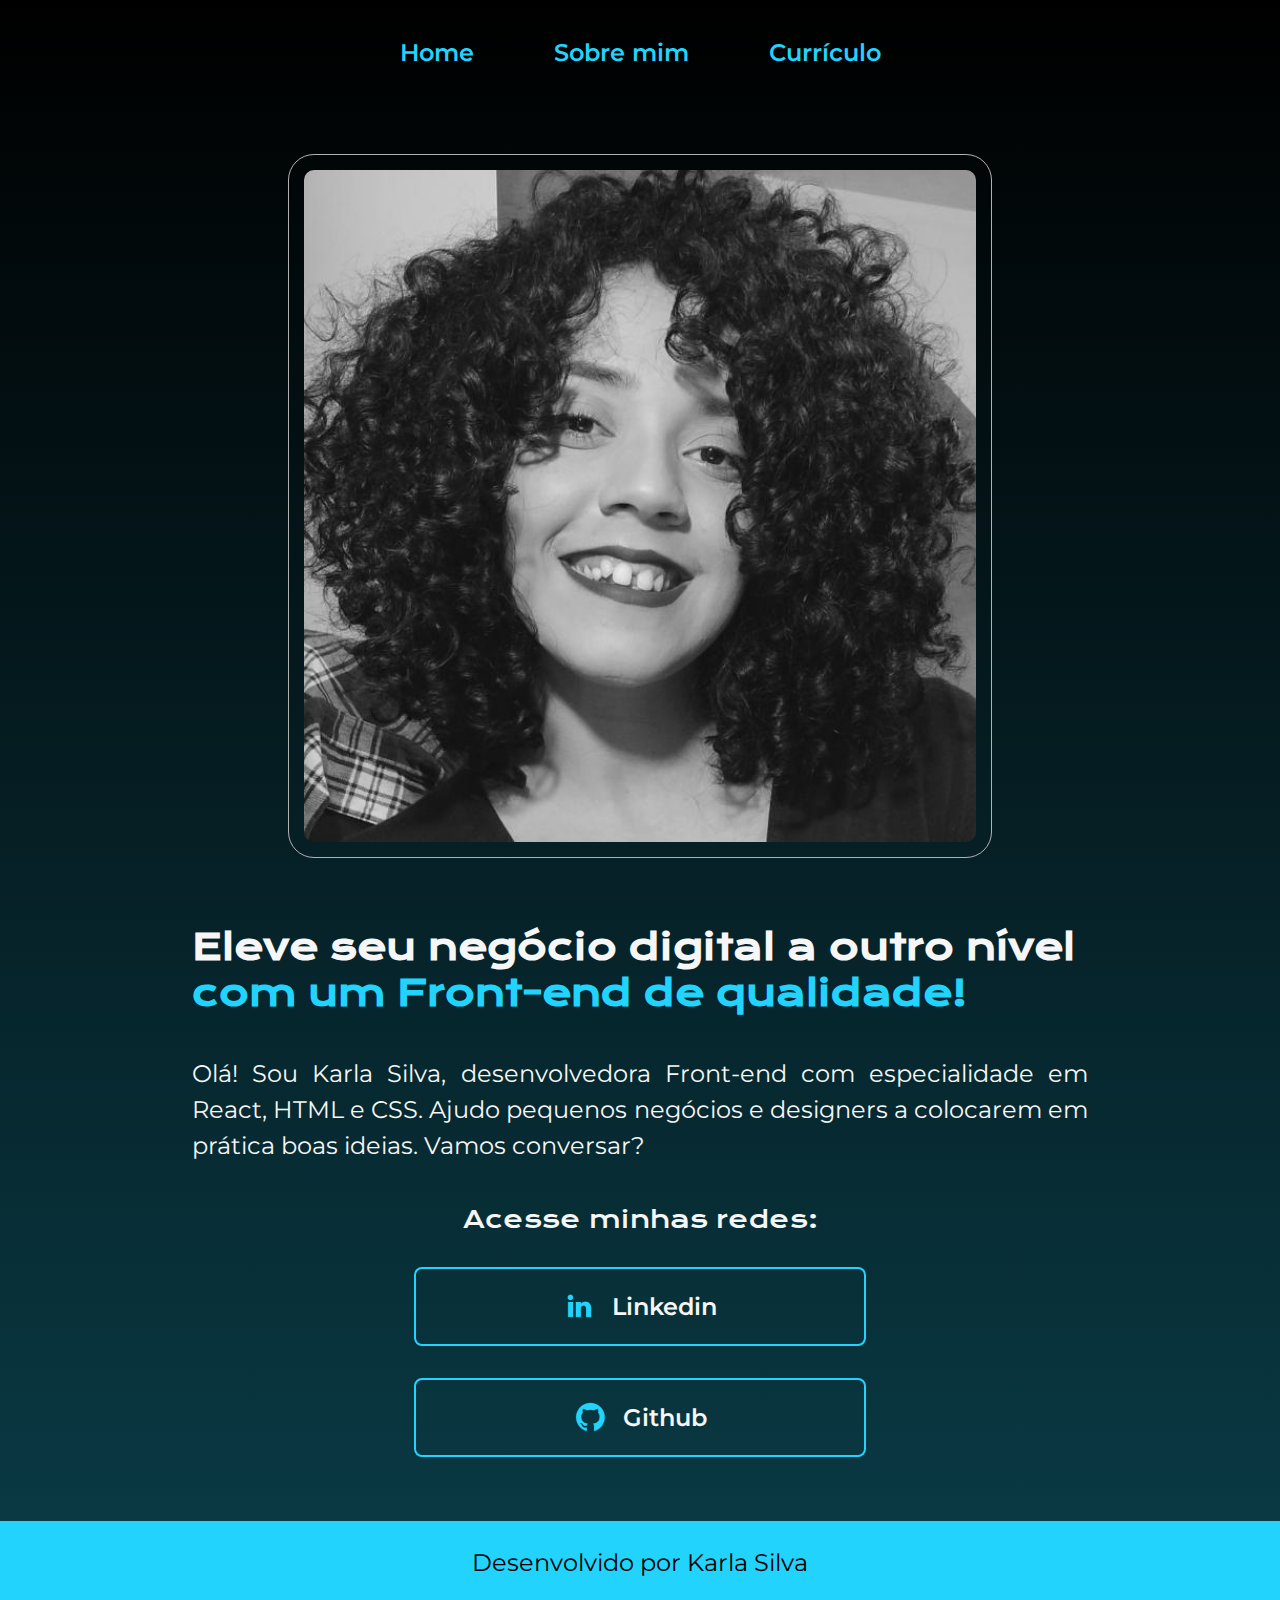
==== index.html @ 532bd595 "Portfolio" ====
<!DOCTYPE html>
<html lang="pt-br">
<head>
    <meta charset="UTF-8">
    <meta http-equiv="X-UA-Compatible" content="IE=edge">
    <meta name="viewport" content="width=device-width, initial-scale=1.0">
    <title>Portfólio</title>
    <link rel="stylesheet" href="./styles/style.css" type="text/css">
</head>
<body>
    <header class="cabecalho">
        <nav class="cabecalho__menu">
            <a class="cabecalho__menu__link" href="index.html">Home</a>
            <a class="cabecalho__menu__link" href="about.html">Sobre mim</a>
            <a class="cabecalho__menu__link" href="curriculum.html">Currículo</a>
        </nav>
    </header>
    <main class="apresentacao">
        <section class="apresentacao__conteudo">
            <h1 class="apresentacao__conteudo__titulo">Eleve seu negócio digital a outro nível <strong class="texto-destaque">com um Front-end de qualidade!</strong></h1>
            <p class="apresentacao__conteudo__texto">Olá! Sou Karla Silva, desenvolvedora Front-end com especialidade em React, HTML e CSS. Ajudo pequenos negócios e designers a colocarem em prática boas ideias. Vamos conversar?</p>
            <div class="apresentacao__conteudo__links">
                <h2 class="apresentacao__conteudo__links__subtitulo">Acesse minhas redes:</h2>
                <a class="apresentacao__conteudo__links__navegacao" href="https://www.linkedin.com/in/karlasilvadev/">
                    <img src="assets/linkedin.png">
                    Linkedin
                </a>
                <a class="apresentacao__conteudo__links__navegacao" href="https://github.com/KarlaSilvaDev">
                    <img src="assets/github.png">
                    Github
                </a>
            </div>
        </section>
        <img class="apresentacao__imagem" src="/assets/perfil.jpg" alt="Foto da Karla Silva">
    </main>
    <footer class="rodape">
        <p>Desenvolvido por Karla Silva</p>
    </footer>
    
</body>
</html>
---- styles/style.css ----
@import url('https://fonts.googleapis.com/css2?family=Krona+One&family=Montserrat:wght@400;600&display=swap');

:root {
    --cor-primaria: #000000;
    --cor-secundaria: #F6F6F6;
    --cor-terciaria: #22D4FD;
    --cor-hover: #272727;

    --fonte-primaria: 'Krona One', sans-serif;
    --fonte-secundaria: 'Montserrat', sans-serif;
}

* {
    margin: 0;
    padding: 0;
}

body {
    box-sizing: border-box;
    background-color: var(--cor-primaria);
    color: var(--cor-secundaria);
    background: linear-gradient(to top, #0a3c47, #000000);
}

.cabecalho {
    padding: 2% 0 0 15%;
}

.cabecalho__menu {
    display: flex;
    gap: 80px;
}

.cabecalho__menu__link {
    font-family: var(--fonte-secundaria);
    font-size: 1.5rem;
    color: var(--cor-terciaria);
    font-weight: 600;
    font-style: normal;
    text-decoration: none;
}

.apresentacao,
.sobre-mim {
    padding: 5% 15%;
    display: flex;
    align-items: center;
    justify-content: space-between;
    gap: 82px;
}

.apresentacao__conteudo,
.sobre-mim__conteudo {
    width: 50%;
    display: flex;
    flex-direction: column;
    gap: 40px;
}

.apresentacao__conteudo__titulo,
.sobre-mim__conteudo__titulo,
.curriculo__titulo {
    font-family: var(--fonte-primaria);
    font-size: 2.25rem;
}

.texto-destaque {
    color: var(--cor-terciaria);
}

.apresentacao__conteudo__texto,
.sobre-mim__conteudo__texto,
.curriculo__conteudo__texto {
    font-family: var(--fonte-secundaria);
    font-size: 1.5rem;
    font-weight: 400;
    line-height: 2.25rem;
    text-align: justify;
}

.apresentacao__conteudo__links {
    display: flex;
    flex-direction: column;
    align-items: center;
    justify-content: space-between;
    gap: 32px;
}

.apresentacao__conteudo__links__subtitulo {
    font-family: var(--fonte-primaria);
    font-weight: 400;
    font-size: 1.5rem;
}

.apresentacao__conteudo__links__navegacao {
    width: 50%;
    padding: 21.5px 0;
    border: 2px solid var(--cor-terciaria);
    border-radius: 8px;
    text-decoration: none;
    text-align: center;
    color: var(--cor-secundaria);
    font-family: var(--fonte-secundaria);
    font-size: 1.5rem;
    font-weight: 600;
    display: flex;
    align-items: center;
    justify-content: center;
    gap: 16px;
}

.apresentacao__conteudo__links__navegacao:hover {
    background-color: var(--cor-hover);
}

.apresentacao__imagem,
.sobre-mim__imagem,
.curriculo__imagem {
    border-radius: 10px;
    outline: 1px solid var(--cor-terciaria);
    outline-offset: 15px;
    filter: grayscale(100%);
    transition: filter 0.3s ease;
    width: 50%;
}

.apresentacao__imagem:hover,
.sobre-mim__imagem:hover,
.curriculo__imagem:hover {
    filter: grayscale(0%);
}


.curriculo__imagem {
    width: 100%;
}

.curriculo {
    padding: 5% 15%;
}

.curriculo__conteudo-inicial {
    width: 100%;
    display: flex;
    gap: 5%;
    background-color: #272727;
    padding: 5%;
    box-sizing: border-box;
    border-radius: 0 16px 16px 0;
    border: 1px solid var(--cor-terciaria);
    border-left: 10px solid var(--cor-terciaria);
}

.curriculo__subtitulo {
    font-family: 'Krona One', sans-serif;
    font-size: 1.5rem;
    font-weight: 400;
    color: #8b8686;
}

.curriculo__conteudo-inicial__sub-subtitulo,
.curriculo__tecnologias__sub-subtitulo {
    font-family: var(--fonte-primaria);
    font-size: 1.5rem;
    margin: 30px 0;
}


.curriculo__link {
    background-color: var(--cor-primaria);
    text-decoration: none;
    color: var(--cor-terciaria);
    width: 378px;
    padding: 16px;
    border-radius: 8px;
    text-align: center;
    font-family: var(--fonte-secundaria);
    font-size: 1.5rem;
    font-weight: 600;
}

.curriculo__link:hover {
    background-color: var(--cor-terciaria);
    color: var(--cor-primaria)
}


.curriculo__conteudo-inicial__download {
    display: flex;
    flex-direction: column;
    justify-content: space-evenly;
    gap: 25px;
}

.curriculo__tecnologias {
    text-align: center;
}

.curriculo__tecnologias__icones {
    display: flex;
    justify-content: space-evenly;
}

.rodape {
    background-color: var(--cor-terciaria);
    color: var(--cor-primaria);
    font-family: var(--fonte-secundaria);
    font-size: 1.5rem;
    line-height: 36px;
    padding: 24px;
    text-align: center;
    font-weight: 400;
}


@media (max-width: 1500px) {
    .cabecalho {
        padding: 3%;
    }

    .cabecalho__menu {
        justify-content: center;
    }

    .cabecalho__menu__link {
        font-family: var(--fonte-secundaria);
        font-size: 1.5rem;
        color: var(--cor-terciaria);
        font-weight: 600;
        font-style: normal;
        text-decoration: none;
    }

    .apresentacao,
    .sobre-mim,
    .curriculo__conteudo-inicial {
        flex-direction: column-reverse;
        align-items: center;
    }

    .apresentacao__conteudo,
    .sobre-mim__conteudo {
        width: auto;
    }

    .apresentacao__imagem,
    .sobre-mim__imagem{
        width: 75%;
    }

}
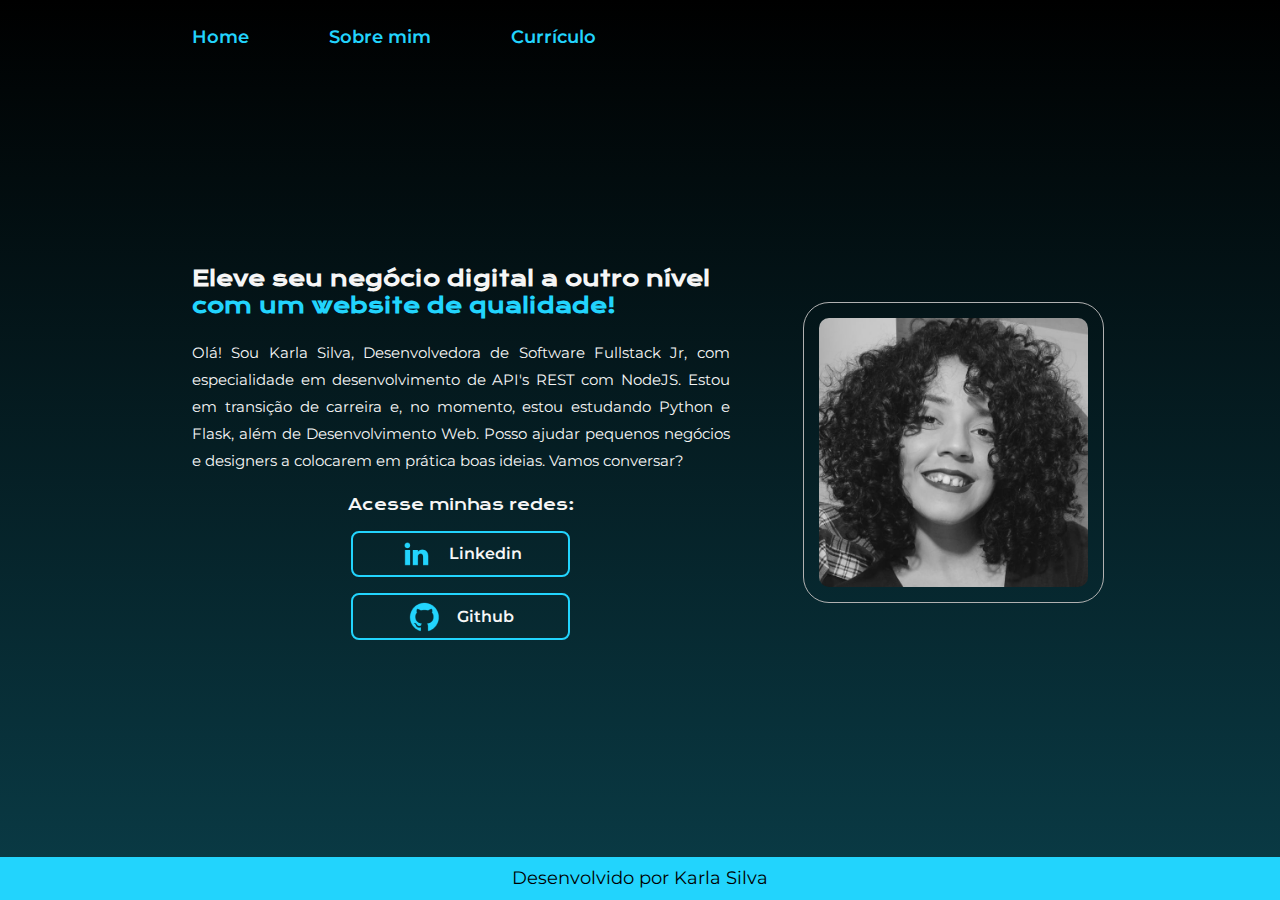
==== commit c988fe74: "style: Responsividade" ====
--- a/index.html
+++ b/index.html
@@ -17,8 +17,8 @@
     </header>
     <main class="apresentacao">
         <section class="apresentacao__conteudo">
-            <h1 class="apresentacao__conteudo__titulo">Eleve seu negócio digital a outro nível <strong class="texto-destaque">com um Front-end de qualidade!</strong></h1>
-            <p class="apresentacao__conteudo__texto">Olá! Sou Karla Silva, desenvolvedora Front-end com especialidade em React, HTML e CSS. Ajudo pequenos negócios e designers a colocarem em prática boas ideias. Vamos conversar?</p>
+            <h1 class="apresentacao__conteudo__titulo">Eleve seu negócio digital a outro nível <strong class="texto-destaque">com um website de qualidade!</strong></h1>
+            <p class="apresentacao__conteudo__texto">Olá! Sou Karla Silva, Desenvolvedora de Software Fullstack Jr, com especialidade em desenvolvimento de API's REST com NodeJS. Estou em transição de carreira e, no momento, estou estudando Python e Flask, além de Desenvolvimento Web. Posso ajudar pequenos negócios e designers a colocarem em prática boas ideias. Vamos conversar?</p>
             <div class="apresentacao__conteudo__links">
                 <h2 class="apresentacao__conteudo__links__subtitulo">Acesse minhas redes:</h2>
                 <a class="apresentacao__conteudo__links__navegacao" href="https://www.linkedin.com/in/karlasilvadev/">
--- a/styles/style.css
+++ b/styles/style.css
@@ -10,6 +10,10 @@
     --fonte-secundaria: 'Montserrat', sans-serif;
 }
 
+html {
+    font-size: 12px;
+}
+
 * {
     margin: 0;
     padding: 0;
@@ -20,6 +24,10 @@
     background-color: var(--cor-primaria);
     color: var(--cor-secundaria);
     background: linear-gradient(to top, #0a3c47, #000000);
+    min-height: 100vh;
+    display: flex;
+    flex-direction: column;
+    justify-content: space-between;
 }
 
 .cabecalho {
@@ -51,17 +59,18 @@
 
 .apresentacao__conteudo,
 .sobre-mim__conteudo {
-    width: 50%;
+    width: 60%;
     display: flex;
     flex-direction: column;
-    gap: 40px;
+    gap: 20px;
+
 }
 
 .apresentacao__conteudo__titulo,
 .sobre-mim__conteudo__titulo,
 .curriculo__titulo {
     font-family: var(--fonte-primaria);
-    font-size: 2.25rem;
+    font-size: 1.75rem;
 }
 
 .texto-destaque {
@@ -72,7 +81,7 @@
 .sobre-mim__conteudo__texto,
 .curriculo__conteudo__texto {
     font-family: var(--fonte-secundaria);
-    font-size: 1.5rem;
+    font-size: 1.25rem;
     font-weight: 400;
     line-height: 2.25rem;
     text-align: justify;
@@ -83,25 +92,25 @@
     flex-direction: column;
     align-items: center;
     justify-content: space-between;
-    gap: 32px;
+    gap: 16px;
 }
 
 .apresentacao__conteudo__links__subtitulo {
     font-family: var(--fonte-primaria);
     font-weight: 400;
-    font-size: 1.5rem;
+    font-size: 1.3rem;
 }
 
 .apresentacao__conteudo__links__navegacao {
-    width: 50%;
-    padding: 21.5px 0;
+    width: 40%;
+    padding: 1% 0;
     border: 2px solid var(--cor-terciaria);
     border-radius: 8px;
     text-decoration: none;
     text-align: center;
     color: var(--cor-secundaria);
     font-family: var(--fonte-secundaria);
-    font-size: 1.5rem;
+    font-size: 1.3rem;
     font-weight: 600;
     display: flex;
     align-items: center;
@@ -121,7 +130,7 @@
     outline-offset: 15px;
     filter: grayscale(100%);
     transition: filter 0.3s ease;
-    width: 50%;
+    width: 30%;
 }
 
 .apresentacao__imagem:hover,
@@ -130,9 +139,8 @@
     filter: grayscale(0%);
 }
 
-
 .curriculo__imagem {
-    width: 100%;
+    width: 80%;
 }
 
 .curriculo {
@@ -164,6 +172,12 @@
     font-size: 1.5rem;
     margin: 30px 0;
 }
+
+
+.curriculo__imagem {
+    width: 100%;
+}
+
 
 
 .curriculo__link {
@@ -206,14 +220,15 @@
     color: var(--cor-primaria);
     font-family: var(--fonte-secundaria);
     font-size: 1.5rem;
-    line-height: 36px;
-    padding: 24px;
+    line-height: 3px;
+    padding: 20px;
     text-align: center;
     font-weight: 400;
-}
-
-
-@media (max-width: 1500px) {
+    margin-bottom: 0;
+}
+
+
+@media (max-width: 1200px) {
     .cabecalho {
         padding: 3%;
     }
@@ -238,14 +253,57 @@
         align-items: center;
     }
 
+    .curriculo__conteudo-inicial__download {
+        align-items: center;
+        gap: 25px;
+    }
+
     .apresentacao__conteudo,
     .sobre-mim__conteudo {
         width: auto;
+
     }
 
     .apresentacao__imagem,
-    .sobre-mim__imagem{
-        width: 75%;
-    }
+    .sobre-mim__imagem {
+        width: 60%;
+    }
+
+    .curriculo__imagem {
+        width: 100%;
+    }
+
+}
+
+@media (max-width: 700px) {
+
+    .curriculo,
+    .sobre-mim {
+        padding: 2% auto;
+        width: 80%;
+    }
+
+    .curriculo__conteudo-inicial {
+        border-left: 5px solid var(--cor-terciaria);
+    }
+
+    .curriculo__imagem {
+        margin-top: 20px;
+        width: 80%;
+    }
+
+    .curriculo__link {
+        width: 80%;
+    }
+
+    .curriculo__tecnologias__icones {
+        flex-wrap: wrap;
+        gap: 10px;
+    }
+
+    .rodape {
+        width: 100%;
+    }
+
 
 }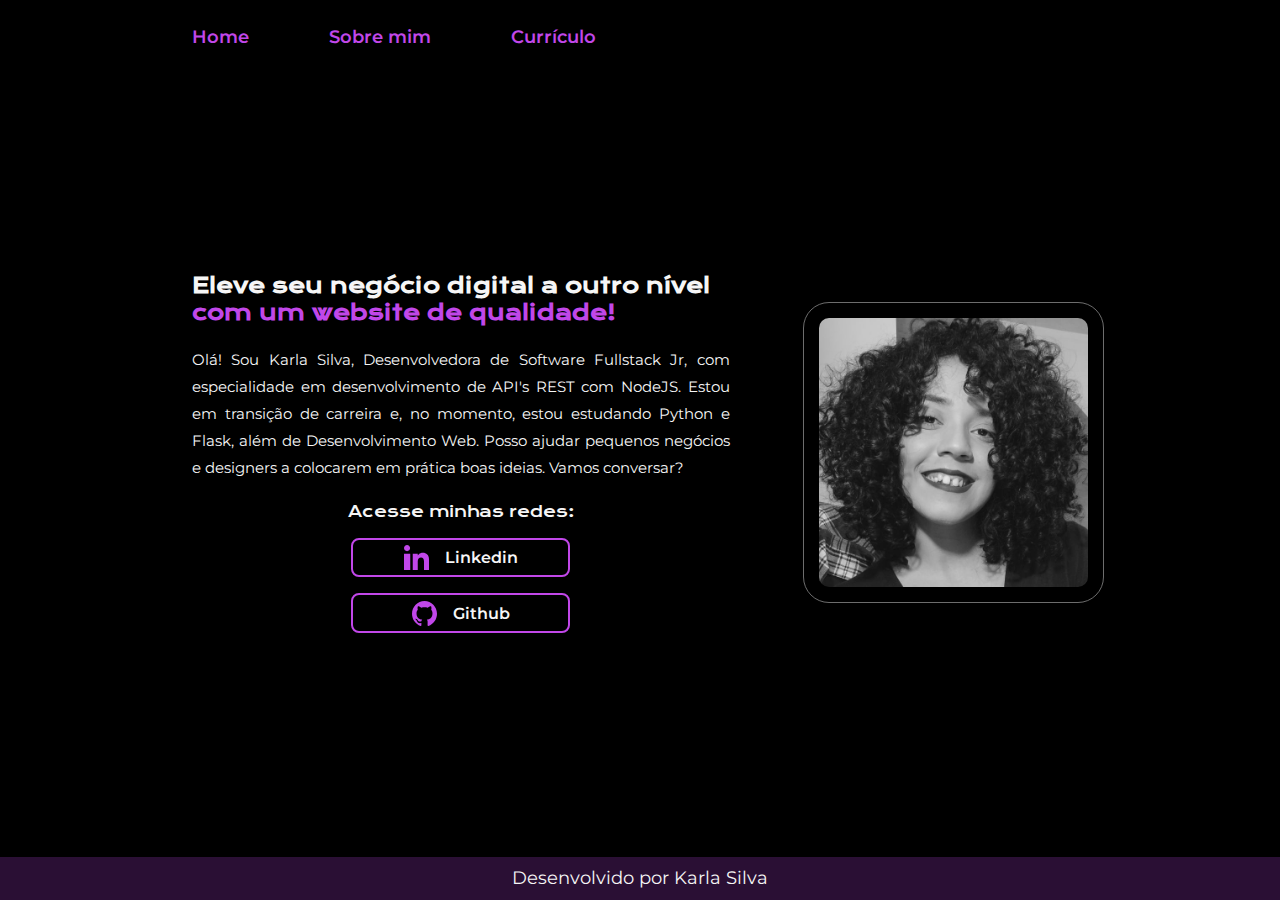
==== commit 3a06f9e7: "style: mudança da paleta de cores e ajustes na responsividade" ====
--- a/index.html
+++ b/index.html
@@ -22,11 +22,11 @@
             <div class="apresentacao__conteudo__links">
                 <h2 class="apresentacao__conteudo__links__subtitulo">Acesse minhas redes:</h2>
                 <a class="apresentacao__conteudo__links__navegacao" href="https://www.linkedin.com/in/karlasilvadev/">
-                    <img src="assets/linkedin.png">
+                    <img  class="links__imagem" src="assets/linkedin.svg">
                     Linkedin
                 </a>
                 <a class="apresentacao__conteudo__links__navegacao" href="https://github.com/KarlaSilvaDev">
-                    <img src="assets/github.png">
+                    <img class="links__imagem" src="assets/github.svg">
                     Github
                 </a>
             </div>
--- a/styles/style.css
+++ b/styles/style.css
@@ -1,10 +1,11 @@
 @import url('https://fonts.googleapis.com/css2?family=Krona+One&family=Montserrat:wght@400;600&display=swap');
 
 :root {
-    --cor-primaria: #000000;
+    --cor-primaria: #000;
     --cor-secundaria: #F6F6F6;
-    --cor-terciaria: #22D4FD;
+    --cor-terciaria: #C147E9;
     --cor-hover: #272727;
+    --cor-footer: #2a0f34;
 
     --fonte-primaria: 'Krona One', sans-serif;
     --fonte-secundaria: 'Montserrat', sans-serif;
@@ -23,7 +24,6 @@
     box-sizing: border-box;
     background-color: var(--cor-primaria);
     color: var(--cor-secundaria);
-    background: linear-gradient(to top, #0a3c47, #000000);
     min-height: 100vh;
     display: flex;
     flex-direction: column;
@@ -120,6 +120,10 @@
 
 .apresentacao__conteudo__links__navegacao:hover {
     background-color: var(--cor-hover);
+}
+
+.links__imagem {
+    width: 25px;
 }
 
 .apresentacao__imagem,
@@ -151,7 +155,7 @@
     width: 100%;
     display: flex;
     gap: 5%;
-    background-color: #272727;
+    background-color: var(--cor-footer);
     padding: 5%;
     box-sizing: border-box;
     border-radius: 0 16px 16px 0;
@@ -216,8 +220,8 @@
 }
 
 .rodape {
-    background-color: var(--cor-terciaria);
-    color: var(--cor-primaria);
+    background-color: var(--cor-footer);
+    color: var(--cor-secundaria);
     font-family: var(--fonte-secundaria);
     font-size: 1.5rem;
     line-height: 3px;
@@ -260,26 +264,30 @@
 
     .apresentacao__conteudo,
     .sobre-mim__conteudo {
-        width: auto;
+        width: 100%;
 
     }
 
     .apresentacao__imagem,
     .sobre-mim__imagem {
-        width: 60%;
+        width: 50%;
     }
 
     .curriculo__imagem {
-        width: 100%;
-    }
-
-}
-
-@media (max-width: 700px) {
+        width: 50%;
+    }
+
+}
+
+@media (max-width: 800px) {
+
+    .cabecalho__menu {
+        gap: 25px;
+    }
 
     .curriculo,
     .sobre-mim {
-        padding: 2% auto;
+        padding: 10%;
         width: 80%;
     }
 
@@ -298,11 +306,75 @@
 
     .curriculo__tecnologias__icones {
         flex-wrap: wrap;
+        gap: 35px;
+    }
+}
+
+@media (max-width: 450px) {
+    .cabecalho__menu {
+        padding: 5%;
+    }
+
+    .cabecalho__menu__link {
+        font-size: 1.1rem;
+    }
+
+    .apresentacao,
+    .sobre-mim,
+    .curriculo {
+        gap: 30px;
+    }
+
+    .apresentacao__conteudo__titulo,
+    .sobre-mim__conteudo__titulo,
+    .curriculo__titulo {
+        font-size: 1.4rem;
+    }
+
+
+    .apresentacao__conteudo__texto,
+    .sobre-mim__conteudo__texto,
+    .curriculo__conteudo__texto {
+        font-size: 1.2rem;
+    }
+
+    .apresentacao__conteudo__texto {
+        text-align: left;
+    }
+
+    .apresentacao__conteudo__links__subtitulo,
+    .curriculo__subtitulo {
+        font-size: 1.1rem;
+    }
+
+    .apresentacao__imagem,
+    .sobre-mim__imagem {
+        width: 100%;
+    }
+
+    .apresentacao__conteudo__links__navegacao {
+        font-size: 1.2rem;
+        width: 100%;
+        justify-content: center;
+    }
+
+    .links__imagem {
+        width: 20px;
+    }
+
+    .curriculo__link {
+        width: 80%;
+        font-size: 1rem;
+        padding: 10px;
+    }
+
+    .curriculo__tecnologias__icones {
         gap: 10px;
     }
 
+
     .rodape {
-        width: 100%;
+        font-size: 1rem;
     }
 
 
